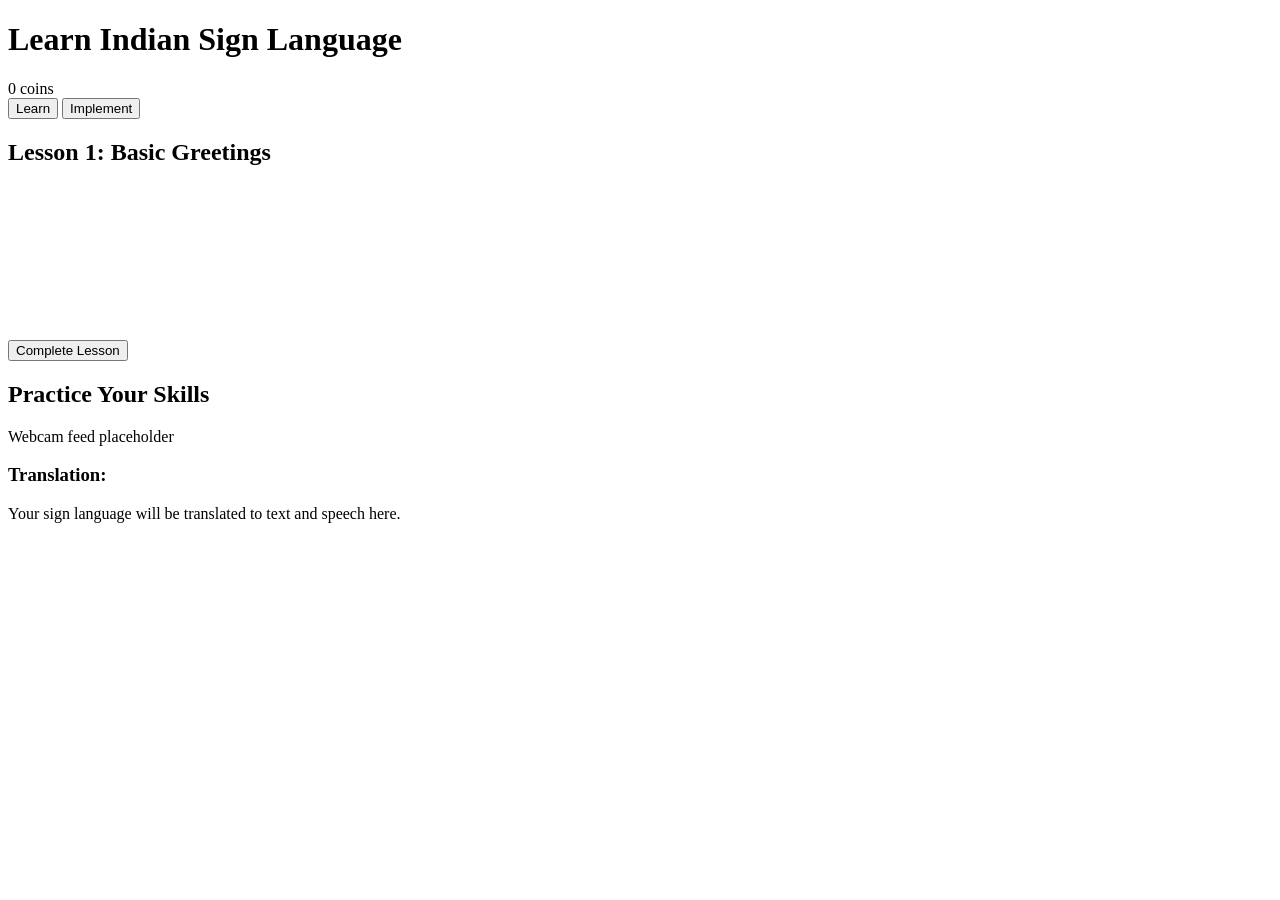
==== learn.html @ 1b4c7583 "Update learn.html" ====
<!DOCTYPE html>
<html lang="en">
<head>
    <meta charset="UTF-8">
    <meta name="viewport" content="width=device-width, initial-scale=1.0">
    <title>Learn Page</title>
    <link rel="stylesheet" href="learn.css">
</head>
<body>
    <div class="container">
        <nav class="navbar">
            <!-- Add your navbar content here -->
        </nav>

        <div class="content">
            <header class="header">
                <h1 class="title">Learn Indian Sign Language</h1>
                <div class="progress-container">
                    <div id="progress-bar" class="progress-bar"></div>
                    <span id="coins" class="coins">0 coins</span>
                </div>
            </header>

            <main class="main">
                <div class="tabs">
                    <button class="tab-button active" onclick="showTab('learn')">Learn</button>
                    <button class="tab-button" onclick="showTab('implement')">Implement</button>
                </div>
                <div id="learn-content" class="tab-content">
                    <h2 class="lesson-title">Lesson 1: Basic Greetings</h2>
                    <div class="video-placeholder">
    <iframe
        src="https://www.youtube.com/embed/wJ3ZSb904x8"
        title="ISL Video Lesson - Basic Greetings"
        frameborder="0"
        allow="accelerometer; autoplay; clipboard-write; encrypted-media; gyroscope; picture-in-picture; web-share"
        referrerpolicy="strict-origin-when-cross-origin"
        allowfullscreen>
    </iframe>
</div>
                    <button id="complete-lesson" class="button">Complete Lesson</button>
                </div>
                <div id="implement-content" class="tab-content hidden">
                    <h2 class="lesson-title">Practice Your Skills</h2>
                    <div class="video-placeholder">
                        <p>Webcam feed placeholder</p>
                    </div>
                    <div class="translation-box">
                        <h3>Translation:</h3>
                        <p>Your sign language will be translated to text and speech here.</p>
                    </div>
                </div>
            </main>
        </div>
    </div>
    <script src="learn.js"></script>
</body>
</html>
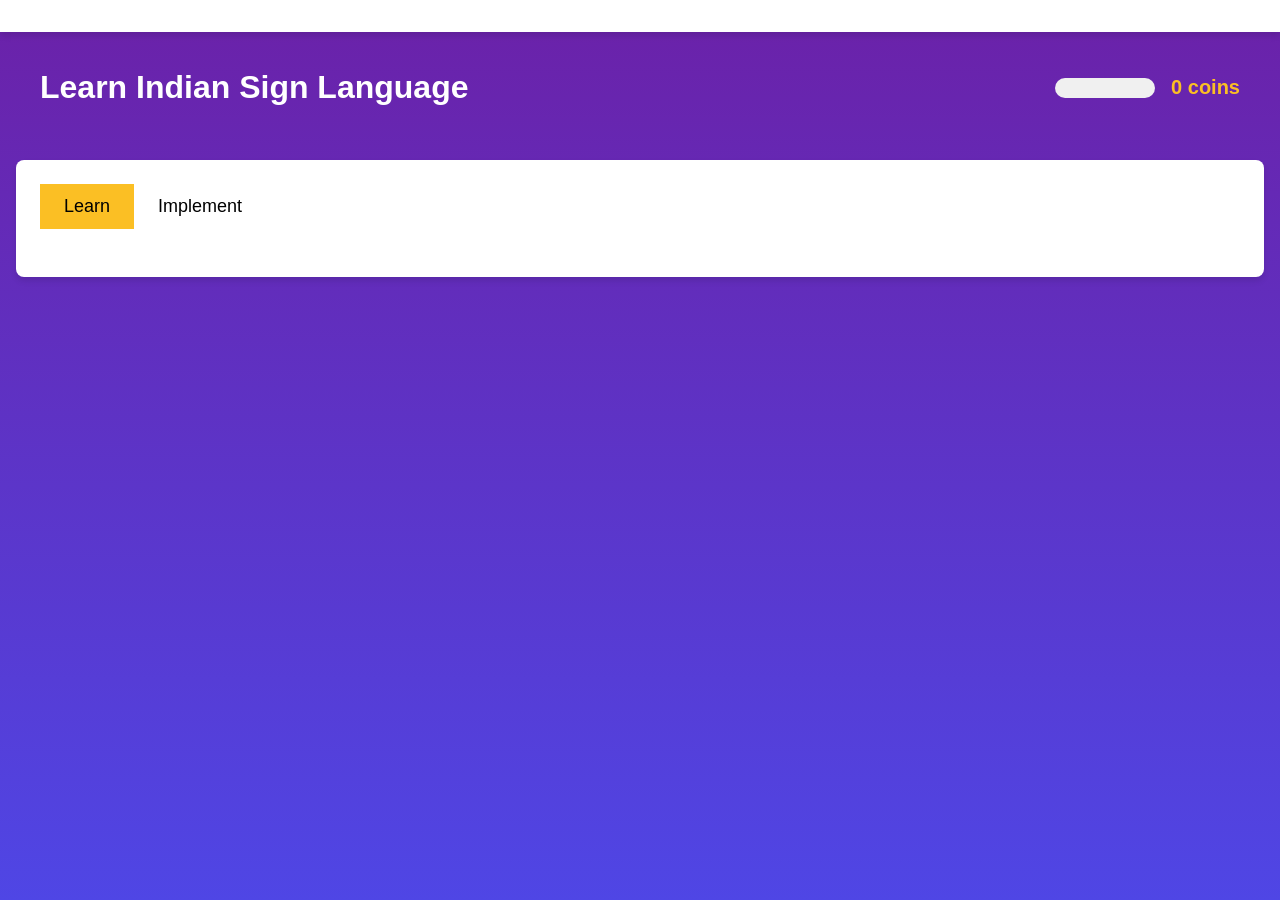
==== commit 932e6cb9: "Update learn.html" ====
--- a/learn.html
+++ b/learn.html
@@ -38,7 +38,12 @@
         allowfullscreen>
     </iframe>
 </div>
-                    <button id="complete-lesson" class="button">Complete Lesson</button>
+                    <button
+    id="complete-lesson"
+    class="button"
+    onclick="window.location.href='https://ishaara-sanket.vercel.app/Translate'">
+    Complete Lesson
+</button>
                 </div>
                 <div id="implement-content" class="tab-content hidden">
                     <h2 class="lesson-title">Practice Your Skills</h2>
--- a/learn.css
+++ b/learn.css
@@ -0,0 +1,160 @@
+body {
+    margin: 0;
+    font-family: Arial, sans-serif;
+    background: linear-gradient(to bottom, #6b21a8, #4f46e5);
+    color: white;
+    text-align: center;
+    display: flex;
+    flex-direction: column;
+    min-height: 100vh;
+}
+
+.container {
+    display: flex;
+    flex-direction: column;
+    flex-grow: 1;
+}
+
+.navbar {
+    background: white;
+    box-shadow: 0 4px 6px rgba(0, 0, 0, 0.1);
+    padding: 16px;
+}
+
+.content {
+    flex-grow: 1;
+    display: flex;
+    flex-direction: column;
+    align-items: center;
+    justify-content: start;
+    padding: 16px;
+}
+
+.header {
+    display: flex;
+    justify-content: space-between;
+    align-items: center;
+    width: 100%;
+    max-width: 1200px;
+    margin-bottom: 32px;
+}
+
+.title {
+    font-size: 2rem;
+    font-weight: bold;
+}
+
+.progress-container {
+    display: flex;
+    align-items: center;
+    gap: 16px;
+}
+
+.progress-bar {
+    width: 100px;
+    height: 20px;
+    background: #f0f0f0;
+    border-radius: 10px;
+    position: relative;
+}
+
+.progress-bar::after {
+    content: '';
+    display: block;
+    height: 100%;
+    width: 0;
+    background: #fbbf24;
+    border-radius: 10px;
+    transition: width 0.3s;
+}
+
+.coins {
+    font-size: 1.25rem;
+    font-weight: bold;
+    color: #fbbf24;
+}
+
+.main {
+    width: 100%;
+    max-width: 1200px;
+    background: white;
+    border-radius: 8px;
+    padding: 24px;
+    box-shadow: 0 4px 6px rgba(0, 0, 0, 0.1);
+}
+
+.tabs {
+    display: flex;
+    margin-bottom: 24px;
+}
+
+.tab-button {
+    background: transparent;
+    border: none;
+    font-size: 1.125rem;
+    padding: 12px 24px;
+    cursor: pointer;
+    transition: background 0.2s;
+}
+
+.tab-button.active {
+    background: #fbbf24;
+    color: black;
+}
+
+.tab-button:hover {
+    background: #f0f0f0;
+}
+
+.tab-content {
+    display: none;
+}
+
+.tab-content.active {
+    display: block;
+}
+
+.video-placeholder {
+    background: #e5e7eb;
+    height: 200px;
+    display: flex;
+    align-items: center;
+    justify-content: center;
+    margin-bottom: 16px;
+    border-radius: 8px;
+}
+/* YouTube lesson video */
+.lesson-video {
+    width: 100%;
+    height: auto;
+    aspect-ratio: 16 / 9;
+    overflow: hidden;
+}
+
+.lesson-video iframe {
+    width: 100%;
+    height: 100%;
+    border: none;
+    display: block;
+}
+.translation-box {
+    background: #f3f4f6;
+    padding: 16px;
+    border-radius: 8px;
+    text-align: left;
+}
+
+.button {
+    background-color: #10b981;
+    color: white;
+    font-size: 1.125rem;
+    padding: 12px 24px;
+    border: none;
+    border-radius: 9999px;
+    cursor: pointer;
+    transition: background-color 0.2s;
+}
+
+.button:hover {
+    background-color: #059669;
+}
